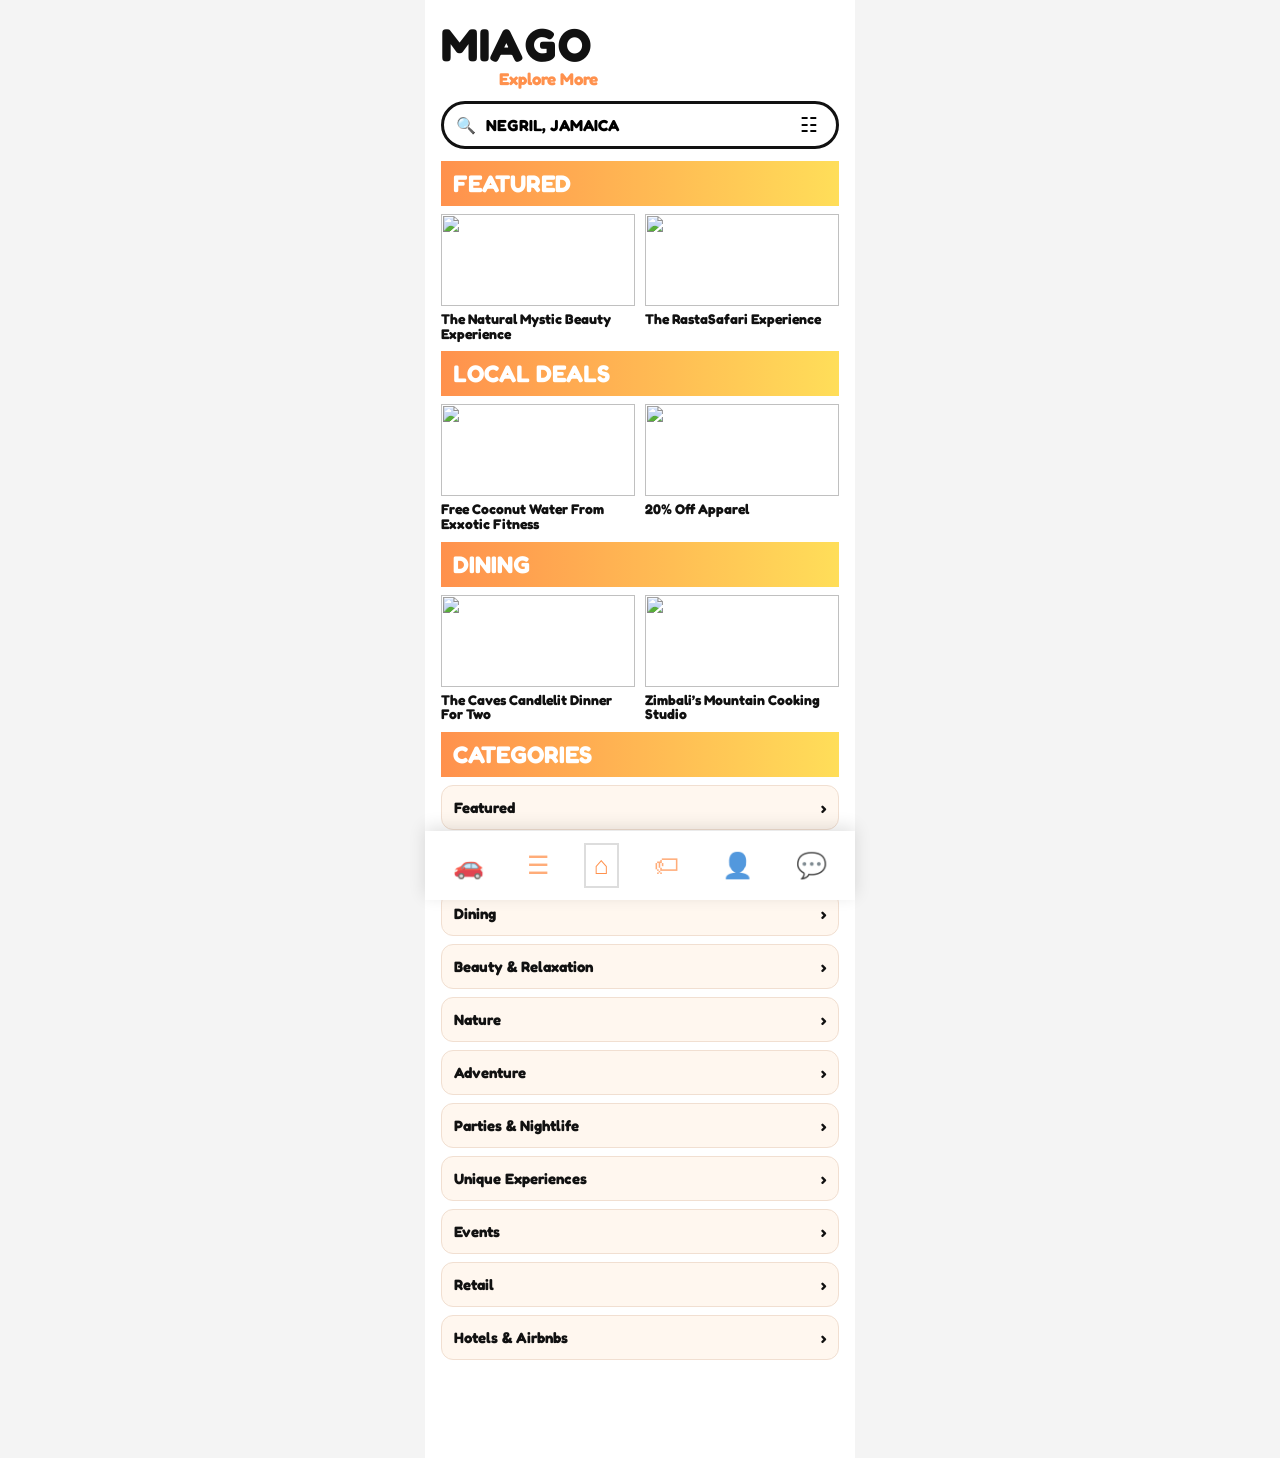
==== index.html @ 348058a2 "Create index.html" ====
<!doctype html>
<html lang="en">
<head>
  <meta charset="UTF-8" />
  <meta name="viewport" content="width=device-width, initial-scale=1.0" />
  <title>MIAGO MVP</title>

  <!-- Fredoka font from your wireframe -->
  <link rel="preconnect" href="https://fonts.googleapis.com">
  <link rel="preconnect" href="https://fonts.gstatic.com" crossorigin>
  <link href="https://fonts.googleapis.com/css2?family=Fredoka:wght@500;600;700;800;900&display=swap" rel="stylesheet">

  <style>
    :root{
      --orange:#ff914d;
      --yellow:#ffde59;
      --bg:#f4f4f4;
      --card:#ffffff;
      --text:#111111;
      --muted:#777777;
      --gray:#d9d9d9;
    }

    *{
      box-sizing:border-box;
    }

    body{
      margin:0;
      background:var(--bg);
      font-family:"Fredoka", Arial, sans-serif;
      color:var(--text);
    }

    /* Mobile app shell */
    .app{
      max-width:430px;
      margin:0 auto;
      min-height:100vh;
      background:#fff;
      padding:16px;
      padding-bottom:90px;
    }

    .screen{
      display:none;
    }

    .screen.active{
      display:block;
    }

    /* Brand */
    .brand{
      margin-bottom:12px;
    }

    .brand h1{
      margin:0;
      font-size:46px;
      font-weight:900;
      letter-spacing:1px;
    }

    .brand p{
      margin:0;
      color:var(--orange);
      font-size:17px;
      font-weight:900;
      padding-left:58px;
      margin-top:-4px;
    }

    /* Search */
    .search-bar{
      display:flex;
      align-items:center;
      gap:8px;
      border:3px solid #111;
      border-radius:999px;
      padding:8px 12px;
      margin-bottom:12px;
      background:#fff;
    }

    .search-bar input{
      flex:1;
      border:none;
      outline:none;
      font-family:inherit;
      font-size:16px;
      font-weight:900;
      text-transform:uppercase;
      background:transparent;
    }

    .filter-btn{
      border:none;
      background:none;
      font-size:20px;
      cursor:pointer;
    }

    /* Gradient section headers */
    .section-title{
      background:linear-gradient(90deg,var(--orange),var(--yellow));
      color:white;
      font-size:24px;
      font-weight:900;
      padding:8px 12px;
      margin-top:10px;
      margin-bottom:8px;
      text-transform:uppercase;
    }

    /* Wireframe uses two-column card grids */
    .card-grid{
      display:grid;
      grid-template-columns:1fr 1fr;
      gap:10px;
      margin-bottom:8px;
    }

    .trip-card{
      background:#fff;
      cursor:pointer;
    }

    .trip-card img{
      width:100%;
      height:92px;
      object-fit:cover;
      display:block;
    }

    .trip-card h3{
      margin:6px 0 0;
      font-size:14px;
      line-height:1.05;
      font-weight:900;
    }

    /* Categories */
    .categories{
      padding:0;
      margin:8px 0 0;
      list-style:none;
    }

    .categories li{
      background:#fff7ef;
      margin-bottom:8px;
      padding:12px;
      border-radius:12px;
      font-size:15px;
      font-weight:900;
      display:flex;
      justify-content:space-between;
      border:1px solid #f1dfd1;
    }

    /* Experience detail */
    .hero{
      position:relative;
      margin-top:8px;
      background:#eee;
    }

    .hero img{
      width:100%;
      height:260px;
      object-fit:cover;
      display:block;
    }

    .play{
      position:absolute;
      left:50%;
      top:50%;
      transform:translate(-50%,-50%);
      width:62px;
      height:62px;
      border-radius:50%;
      border:none;
      background:rgba(255,255,255,.9);
      font-size:28px;
    }

    .dots{
      position:absolute;
      bottom:10px;
      left:50%;
      transform:translateX(-50%);
      color:white;
      letter-spacing:4px;
      font-size:18px;
    }

    .action-row{
      display:flex;
      justify-content:space-between;
      align-items:center;
      padding:10px 4px;
    }

    .action-row button{
      border:none;
      background:white;
      font-size:22px;
      cursor:pointer;
    }

    .content h2{
      color:var(--orange);
      margin:6px 0;
      font-size:18px;
      font-weight:900;
    }

    .content p{
      margin:4px 0;
      font-size:14px;
      line-height:1.35;
      font-weight:700;
    }

    .review-link{
      color:var(--orange);
      margin-top:10px;
      font-weight:900;
      cursor:pointer;
    }

    /* Rider / Driver pages */
    .mode-tabs{
      display:flex;
      margin-bottom:10px;
    }

    .mode-tabs button{
      flex:1;
      border:none;
      padding:12px 8px;
      font-family:inherit;
      font-size:17px;
      font-weight:900;
      color:white;
      background:#bfbfbf;
    }

    .mode-tabs .active{
      background:linear-gradient(90deg,var(--orange),var(--yellow));
    }

    .map{
      height:240px;
      background:#cdf7df;
      position:relative;
      overflow:hidden;
      margin-bottom:12px;
    }

    .map::before{
      content:"";
      position:absolute;
      inset:0;
      background:
        linear-gradient(35deg,transparent 48%,rgba(255,255,255,.5) 49%,rgba(255,255,255,.5) 51%,transparent 52%),
        linear-gradient(-40deg,transparent 48%,rgba(255,255,255,.35) 49%,rgba(255,255,255,.35) 51%,transparent 52%);
      background-size:120px 90px;
    }

    .map-label{
      position:absolute;
      top:16px;
      left:16px;
      background:white;
      padding:8px;
      font-size:11px;
      font-weight:900;
      box-shadow:0 4px 10px rgba(0,0,0,.1);
    }

    .pin{
      position:absolute;
      top:110px;
      left:230px;
      font-size:30px;
    }

    .ride-field{
      background:white;
      border:2px solid #ddd;
      padding:12px;
      margin-bottom:8px;
      display:flex;
      gap:6px;
      align-items:center;
      font-size:16px;
      font-weight:900;
    }

    .ride-field span{
      color:#aaa;
    }

    .ride-field strong{
      color:var(--orange);
    }

    .travel-time{
      color:#aaa;
      font-size:17px;
      font-weight:900;
    }

    .travel-time strong{
      color:var(--orange);
    }

    .cta{
      width:100%;
      border:none;
      padding:15px;
      background:linear-gradient(90deg,var(--orange),var(--yellow));
      color:white;
      font-family:inherit;
      font-size:17px;
      font-weight:900;
      cursor:pointer;
      margin:10px 0;
    }

    .offer-card,
    .request-card,
    .profile-card,
    .list-card{
      background:white;
      box-shadow:0 6px 16px rgba(0,0,0,.08);
      padding:12px;
      margin-bottom:12px;
      border-radius:14px;
    }

    .offer-card{
      display:flex;
      justify-content:space-between;
      align-items:center;
    }

    .avatar{
      width:54px;
      height:54px;
      border-radius:50%;
      background:#f7d987;
      display:flex;
      align-items:center;
      justify-content:center;
      font-size:30px;
      flex-shrink:0;
      overflow:hidden;
    }

    .avatar img{
      width:100%;
      height:100%;
      object-fit:cover;
    }

    .driver-info{
      display:flex;
      gap:10px;
      align-items:center;
    }

    .driver-info h4{
      margin:0;
      font-size:15px;
    }

    .stars{
      color:#f6bd00;
      font-size:13px;
      margin:2px 0;
    }

    .offer-actions button{
      width:38px;
      height:38px;
      border-radius:50%;
      border:none;
      font-size:22px;
      font-weight:900;
      margin-left:4px;
    }

    .accept{
      background:#ccc;
      color:white;
    }

    .decline{
      background:white;
      border:2px solid #ddd !important;
      color:#aaa;
    }

    .request-top{
      display:flex;
      gap:10px;
      align-items:center;
      margin-bottom:8px;
    }

    .request-card h3{
      margin:0;
      color:#777;
    }

    .route-row{
      display:grid;
      grid-template-columns:1fr 40px 1fr;
      align-items:center;
      text-align:center;
      background:#f2f2f2;
      padding:10px;
      margin:10px -12px 0;
    }

    .route-row span{
      display:block;
      color:#aaa;
      font-size:12px;
    }

    .route-row strong{
      color:var(--orange);
      font-size:14px;
    }

    /* Profile */
    .profile-head{
      display:flex;
      align-items:center;
      justify-content:space-between;
      background:#f8f8f0;
      padding:16px;
      margin-top:8px;
    }

    .profile-name{
      font-size:24px;
      color:#777;
      font-weight:900;
    }

    .points{
      text-align:center;
      font-weight:900;
    }

    .points strong{
      display:block;
      color:var(--orange);
      font-size:32px;
    }

    .qr{
      display:flex;
      justify-content:center;
      padding:24px 0;
    }

    .qr img{
      width:280px;
      height:280px;
    }

    /* Host profile */
    .stats{
      display:grid;
      grid-template-columns:repeat(3,1fr);
      gap:8px;
      margin:12px 0;
    }

    .stat{
      background:white;
      border-radius:14px;
      padding:12px 6px;
      text-align:center;
      box-shadow:0 5px 14px rgba(0,0,0,.07);
    }

    .stat strong{
      color:var(--orange);
      font-size:22px;
      display:block;
    }

    .stat span{
      font-size:11px;
      color:#666;
    }

    /* Bottom navigation */
    .bottom-nav{
      position:fixed;
      left:0;
      right:0;
      bottom:0;
      max-width:430px;
      margin:0 auto;
      background:white;
      display:flex;
      justify-content:space-around;
      padding:12px 6px;
      box-shadow:0 -4px 16px rgba(0,0,0,.12);
      z-index:10;
    }

    .bottom-nav button{
      border:none;
      background:white;
      color:var(--orange);
      font-size:25px;
      cursor:pointer;
      opacity:.75;
      padding:6px 8px;
    }

    .bottom-nav button.active{
      border:2px solid #ddd;
      opacity:1;
    }

    .hidden-note{
      font-size:12px;
      color:#777;
      margin-top:8px;
    }
  </style>
</head>

<body>

  <main class="app">

    <!-- HOME / EXPLORE VIEW -->
    <section id="home" class="screen active">
      <div class="brand">
        <h1>MIAGO</h1>
        <p>Explore More</p>
      </div>

      <div class="search-bar">
        <span>🔍</span>
        <input value="NEGRIL, JAMAICA" />
        <button class="filter-btn" onclick="alert('Filters: radius, walking distance, driving distance, category')">☷</button>
      </div>

      <div class="section-title">Featured</div>
      <div class="card-grid">
        <div class="trip-card" onclick="showScreen('experience')">
          <img src="https://images.unsplash.com/photo-1506744038136-46273834b3fb?auto=format&fit=crop&w=400&q=80">
          <h3>The Natural Mystic Beauty Experience</h3>
        </div>
        <div class="trip-card" onclick="showScreen('experience')">
          <img src="https://images.unsplash.com/photo-1500530855697-b586d89ba3ee?auto=format&fit=crop&w=400&q=80">
          <h3>The RastaSafari Experience</h3>
        </div>
      </div>

      <div class="section-title">Local Deals</div>
      <div class="card-grid">
        <div class="trip-card" onclick="showScreen('experience')">
          <img src="https://images.unsplash.com/photo-1581375074612-d1fd0e661aeb?auto=format&fit=crop&w=400&q=80">
          <h3>Free Coconut Water From Exxotic Fitness</h3>
        </div>
        <div class="trip-card" onclick="showScreen('experience')">
          <img src="https://images.unsplash.com/photo-1509967419530-da38b4704bc6?auto=format&fit=crop&w=400&q=80">
          <h3>20% Off Apparel</h3>
        </div>
      </div>

      <div class="section-title">Dining</div>
      <div class="card-grid">
        <div class="trip-card" onclick="showScreen('experience')">
          <img src="https://images.unsplash.com/photo-1529516548873-9ce57c8f155e?auto=format&fit=crop&w=400&q=80">
          <h3>The Caves Candlelit Dinner For Two</h3>
        </div>
        <div class="trip-card" onclick="showScreen('experience')">
          <img src="https://images.unsplash.com/photo-1556910103-1c02745aae4d?auto=format&fit=crop&w=400&q=80">
          <h3>Zimbali’s Mountain Cooking Studio</h3>
        </div>
      </div>

      <div class="section-title">Categories</div>
      <ul class="categories">
        <li>Featured <span>›</span></li>
        <li>Local Deals <span>›</span></li>
        <li>Dining <span>›</span></li>
        <li>Beauty & Relaxation <span>›</span></li>
        <li>Nature <span>›</span></li>
        <li>Adventure <span>›</span></li>
        <li>Parties & Nightlife <span>›</span></li>
        <li>Unique Experiences <span>›</span></li>
        <li>Events <span>›</span></li>
        <li>Retail <span>›</span></li>
        <li>Hotels & Airbnbs <span>›</span></li>
      </ul>
    </section>

    <!-- EXPERIENCE VIEW -->
    <section id="experience" class="screen">
      <div class="search-bar">
        <span>🔍</span>
        <input value="OCHO RIOS, JAMAICA" />
        <button class="filter-btn">☷</button>
      </div>

      <div class="section-title">Featured</div>

      <div class="hero">
        <img src="https://images.unsplash.com/photo-1500375592092-40eb2168fd21?auto=format&fit=crop&w=700&q=80">
        <button class="play" onclick="alert('Video demo')">▶</button>
        <div class="dots">•••••</div>
      </div>

      <div class="action-row">
        <button onclick="showScreen('inbox')">💬</button>
        <button onclick="alert('Info: distance, price, phone number, hours')">ⓘ</button>
        <button onclick="alert('Reservation demo')">☑</button>
        <button onclick="showScreen('rider')">🚕</button>
        <button onclick="alert('Saved to Go-List')">🔖</button>
      </div>

      <div class="content">
        <h2>Calby’s Hidden Beauty River Tour</h2>
        <p>
          Take a scenic route to a hidden river unknown even to many locals.
          A beautiful chill spot with pristine waters awaits you!
        </p>
        <div class="review-link" onclick="alert('Reviews page demo')">View all 431 reviews</div>
        <p>
          <strong>@MichelleKwan</strong> I had so much fun on this tour.
          Winston was so helpful and kind. An unforgettable experience!
        </p>
      </div>
    </section>

    <!-- RIDER MODE VIEW -->
    <section id="rider" class="screen">
      <div class="mode-tabs">
        <button class="active">RIDER MODE</button>
        <button onclick="showScreen('driver')">DRIVER MODE</button>
      </div>

      <div class="map">
        <div class="map-label">Stush In The Bush<br>11 Bamboo Ave, Jamaica</div>
        <div class="pin">📍</div>
      </div>

      <div class="ride-field">
        <span>Pick-Up @</span>
        <strong>Sago Palm Hotel</strong>
      </div>

      <div class="ride-field">
        <span>Drop-Off @</span>
        <strong>Stush on the Bush</strong>
      </div>

      <p class="travel-time">Estimated Travel Time: <strong>44 Minutes</strong></p>

      <button class="cta" onclick="alert('Searching for offers...')">Get Offers</button>

      <div class="offer-card">
        <div class="driver-info">
          <div class="avatar">👨🏾</div>
          <div>
            <h4>Jeremiah</h4>
            <div class="stars">★★★★★</div>
            <small>Made an offer: <strong>$4500 JMD</strong></small>
          </div>
        </div>
        <div class="offer-actions">
          <button class="accept" onclick="alert('Ride accepted')">✓</button>
          <button class="decline" onclick="alert('Offer declined')">×</button>
        </div>
      </div>
    </section>

    <!-- DRIVER MODE VIEW -->
    <section id="driver" class="screen">
      <div class="search-bar">
        <span>🔍</span>
        <input value="OCHO RIOS, JAMAICA" />
        <button class="filter-btn">☷</button>
      </div>

      <div class="mode-tabs">
        <button onclick="showScreen('rider')">RIDER MODE</button>
        <button class="active">DRIVER MODE</button>
      </div>

      <div class="request-card">
        <div class="request-top">
          <div class="avatar">👩🏽</div>
          <div>
            <h3>Michelle</h3>
            <div class="stars">★★★★★</div>
          </div>
        </div>

        <p>Needs a round-trip ride to <strong>Blue Hole</strong> in Negril on Tuesday December 14, 2024</p>

        <div class="route-row">
          <div><span>12 Peter Avenue</span><strong>1:15 PM</strong></div>
          <div>↔</div>
          <div><span>Blue Hole Negril</span><strong>1:59 PM</strong></div>
        </div>

        <button class="cta" onclick="sendOffer(this)">Make Offer</button>
      </div>

      <div class="request-card">
        <div class="request-top">
          <div class="avatar">👴🏼</div>
          <div>
            <h3>Lenny</h3>
            <div class="stars">★★★★★</div>
          </div>
        </div>

        <p>Needs a round-trip ride to <strong>Margaritaville</strong> in Negril on Wednesday December 15, 2024</p>

        <div class="route-row">
          <div><span>12 Peter Avenue</span><strong>1:15 PM</strong></div>
          <div>↔</div>
          <div><span>Margaritaville</span><strong>1:59 PM</strong></div>
        </div>

        <button class="cta" onclick="sendOffer(this)">Make Offer</button>
      </div>
    </section>

    <!-- PROFILE VIEW -->
    <section id="profile" class="screen">
      <div class="brand">
        <h1 style="font-size:28px;color:var(--orange)">MIAGO</h1>
      </div>

      <div class="profile-head">
        <div class="profile-name">Gia R.</div>
        <div class="avatar">
          <img src="https://images.unsplash.com/photo-1494790108377-be9c29b29330?auto=format&fit=crop&w=300&q=80">
        </div>
        <div class="points">
          Go-Points
          <strong>55</strong>
        </div>
      </div>

      <div class="qr">
        <img src="https://api.qrserver.com/v1/create-qr-code/?size=320x320&data=MIAGO-GIA-R-PROFILE">
      </div>

      <div class="list-card">
        <strong>How Go-Points Work</strong>
        <p>Users get points for every ride, experience, discount offer used, and review submitted.</p>
      </div>

      <div class="list-card">
        <strong>Verified Visit QR</strong>
        <p>Hosts scan this QR code to confirm arrival and unlock verified reviews.</p>
      </div>
    </section>

    <!-- HOST PROFILE VIEW -->
    <section id="host" class="screen">
      <div class="brand">
        <h1 style="font-size:28px;color:var(--orange)">MIAGO</h1>
        <p style="padding-left:0">Host Profile</p>
      </div>

      <div class="profile-card">
        <div class="driver-info">
          <div class="avatar">👨🏾</div>
          <div>
            <h2 style="margin:0">Jeremiah W.</h2>
            <p style="margin:3px 0;color:#777">Local Driver & Tour Host</p>
            <div class="stars">★★★★★ 4.9</div>
          </div>
        </div>
      </div>

      <div class="stats">
        <div class="stat"><strong>127</strong><span>Completed Rides</span></div>
        <div class="stat"><strong>43</strong><span>Reviews</span></div>
        <div class="stat"><strong>8</strong><span>Experiences</span></div>
      </div>

      <div class="qr">
        <img src="https://api.qrserver.com/v1/create-qr-code/?size=320x320&data=MIAGO-HOST-JEREMIAH">
      </div>

      <div class="list-card">My Ride Requests ›</div>
      <div class="list-card">My Listings ›</div>
      <div class="list-card">Payment Settings ›</div>
      <div class="list-card">Reviews ›</div>
    </section>

    <!-- GO LIST VIEW -->
    <section id="golist" class="screen">
      <div class="brand">
        <h1 style="font-size:30px;color:var(--orange)">MIAGO</h1>
        <p style="padding-left:0">Go-List</p>
      </div>

      <div class="list-card" onclick="showScreen('experience')">
        <strong>Calby’s Hidden Beauty River Tour</strong>
        <p>Saved experience • Ocho Rios</p>
      </div>

      <div class="list-card">
        <strong>The Caves Candlelit Dinner</strong>
        <p>Saved dining • Negril</p>
      </div>
    </section>

    <!-- DEALS VIEW -->
    <section id="deals" class="screen">
      <div class="brand">
        <h1 style="font-size:30px;color:var(--orange)">MIAGO</h1>
        <p style="padding-left:0">Discount Codes</p>
      </div>

      <div class="list-card">
        <strong>MIAGO-WELCOME-10</strong>
        <p>10% off select experiences</p>
      </div>

      <div class="list-card">
        <strong>COCONUT-FREE</strong>
        <p>Free coconut water from local partner</p>
      </div>
    </section>

    <!-- INBOX VIEW -->
    <section id="inbox" class="screen">
      <div class="brand">
        <h1 style="font-size:30px;color:var(--orange)">MIAGO</h1>
        <p style="padding-left:0">Message Inbox</p>
      </div>

      <div class="list-card">
        <strong>Jeremiah</strong>
        <p>I can pick you up in 10 minutes.</p>
      </div>

      <div class="list-card">
        <strong>Calby’s River Tour</strong>
        <p>Your booking question was received.</p>
      </div>
    </section>

  </main>

  <!-- Bottom Nav -->
  <nav class="bottom-nav">
    <button id="nav-rider" onclick="showScreen('rider')">🚗</button>
    <button id="nav-golist" onclick="showScreen('golist')">☰</button>
    <button id="nav-home" class="active" onclick="showScreen('home')">⌂</button>
    <button id="nav-deals" onclick="showScreen('deals')">🏷</button>
    <button id="nav-profile" onclick="showScreen('profile')">👤</button>
    <button id="nav-inbox" onclick="showScreen('inbox')">💬</button>
  </nav>

  <script>
    function showScreen(screenId){
      document.querySelectorAll(".screen").forEach(screen => {
        screen.classList.remove("active");
      });

      document.getElementById(screenId).classList.add("active");

      document.querySelectorAll(".bottom-nav button").forEach(btn => {
        btn.classList.remove("active");
      });

      const navMap = {
        home:"nav-home",
        experience:"nav-home",
        rider:"nav-rider",
        driver:"nav-rider",
        golist:"nav-golist",
        deals:"nav-deals",
        profile:"nav-profile",
        host:"nav-profile",
        inbox:"nav-inbox"
      };

      if(navMap[screenId]){
        document.getElementById(navMap[screenId]).classList.add("active");
      }

      window.scrollTo(0,0);
    }

    function sendOffer(button){
      const price = prompt("Enter your offer price in JMD:");

      if(price){
        button.textContent = "Offer Sent: $" + price + " JMD";
        button.style.opacity = "0.75";
      }
    }
  </script>

</body>
</html>
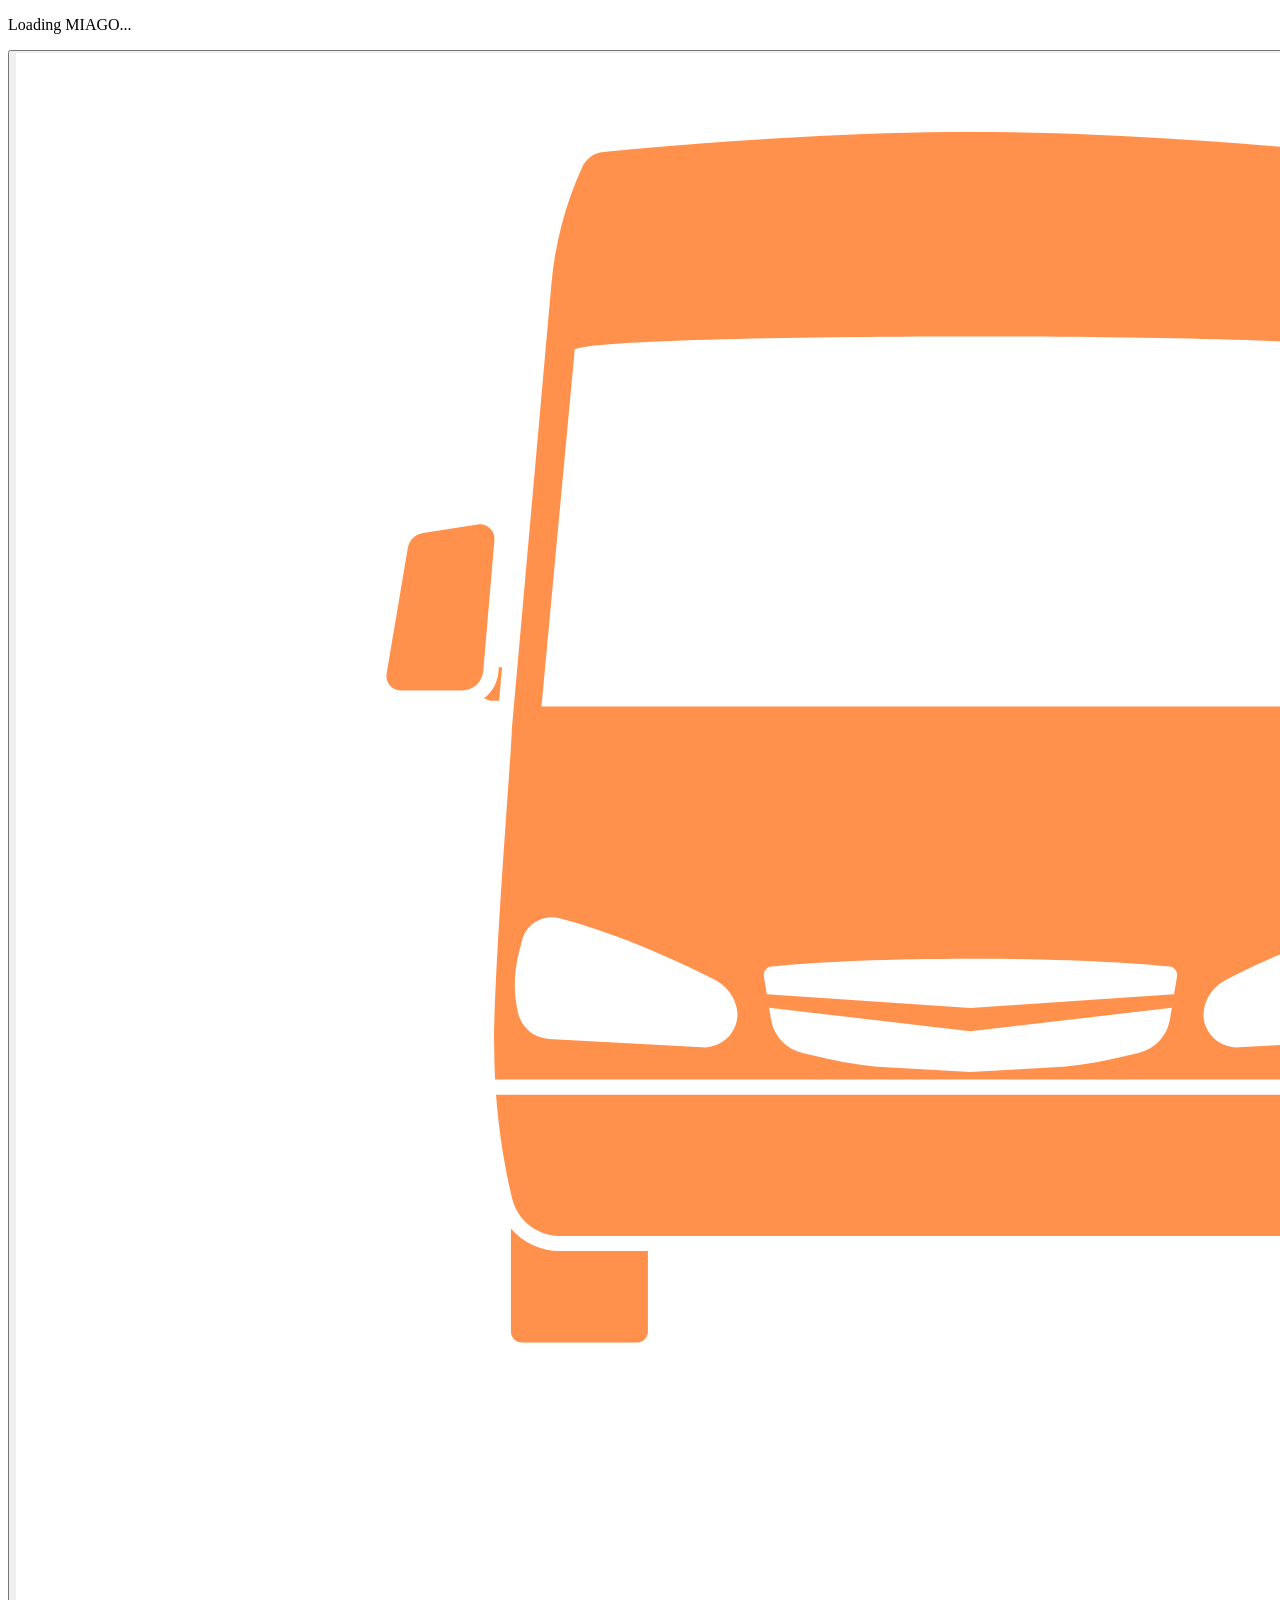
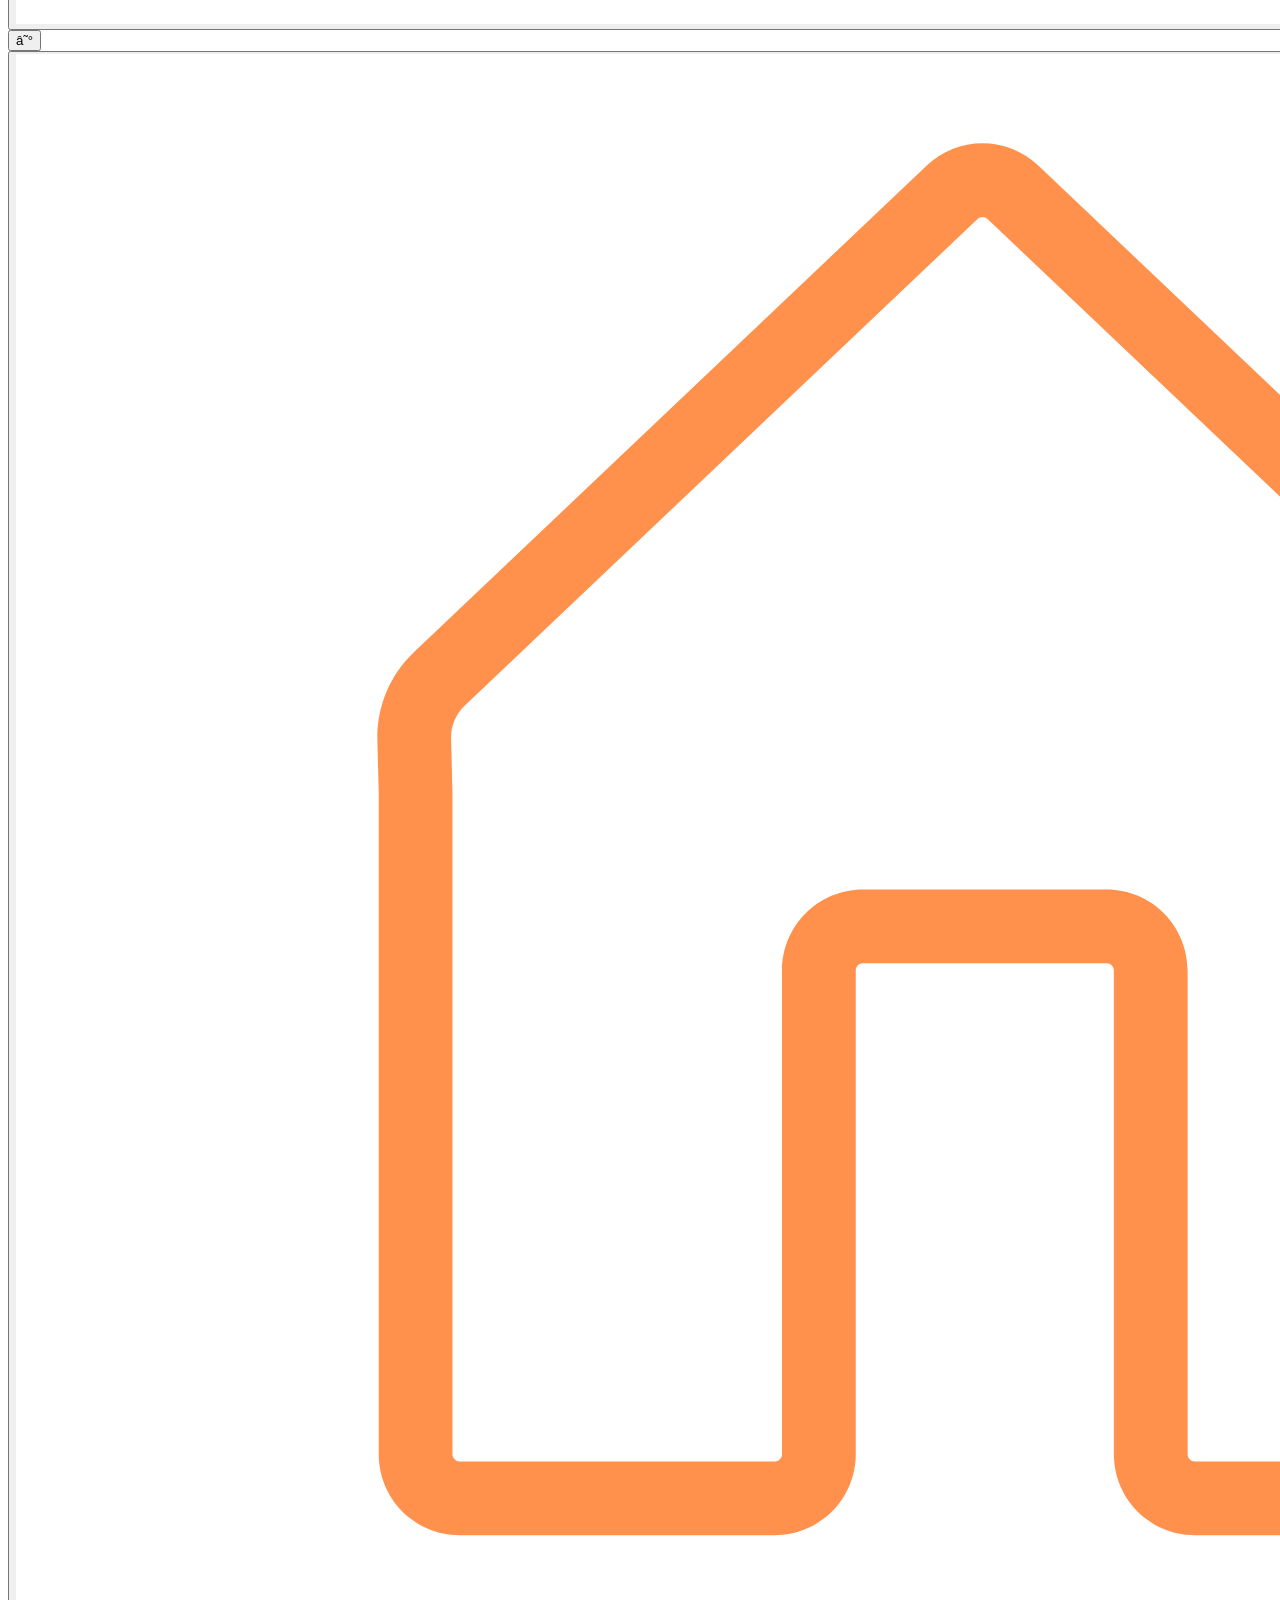
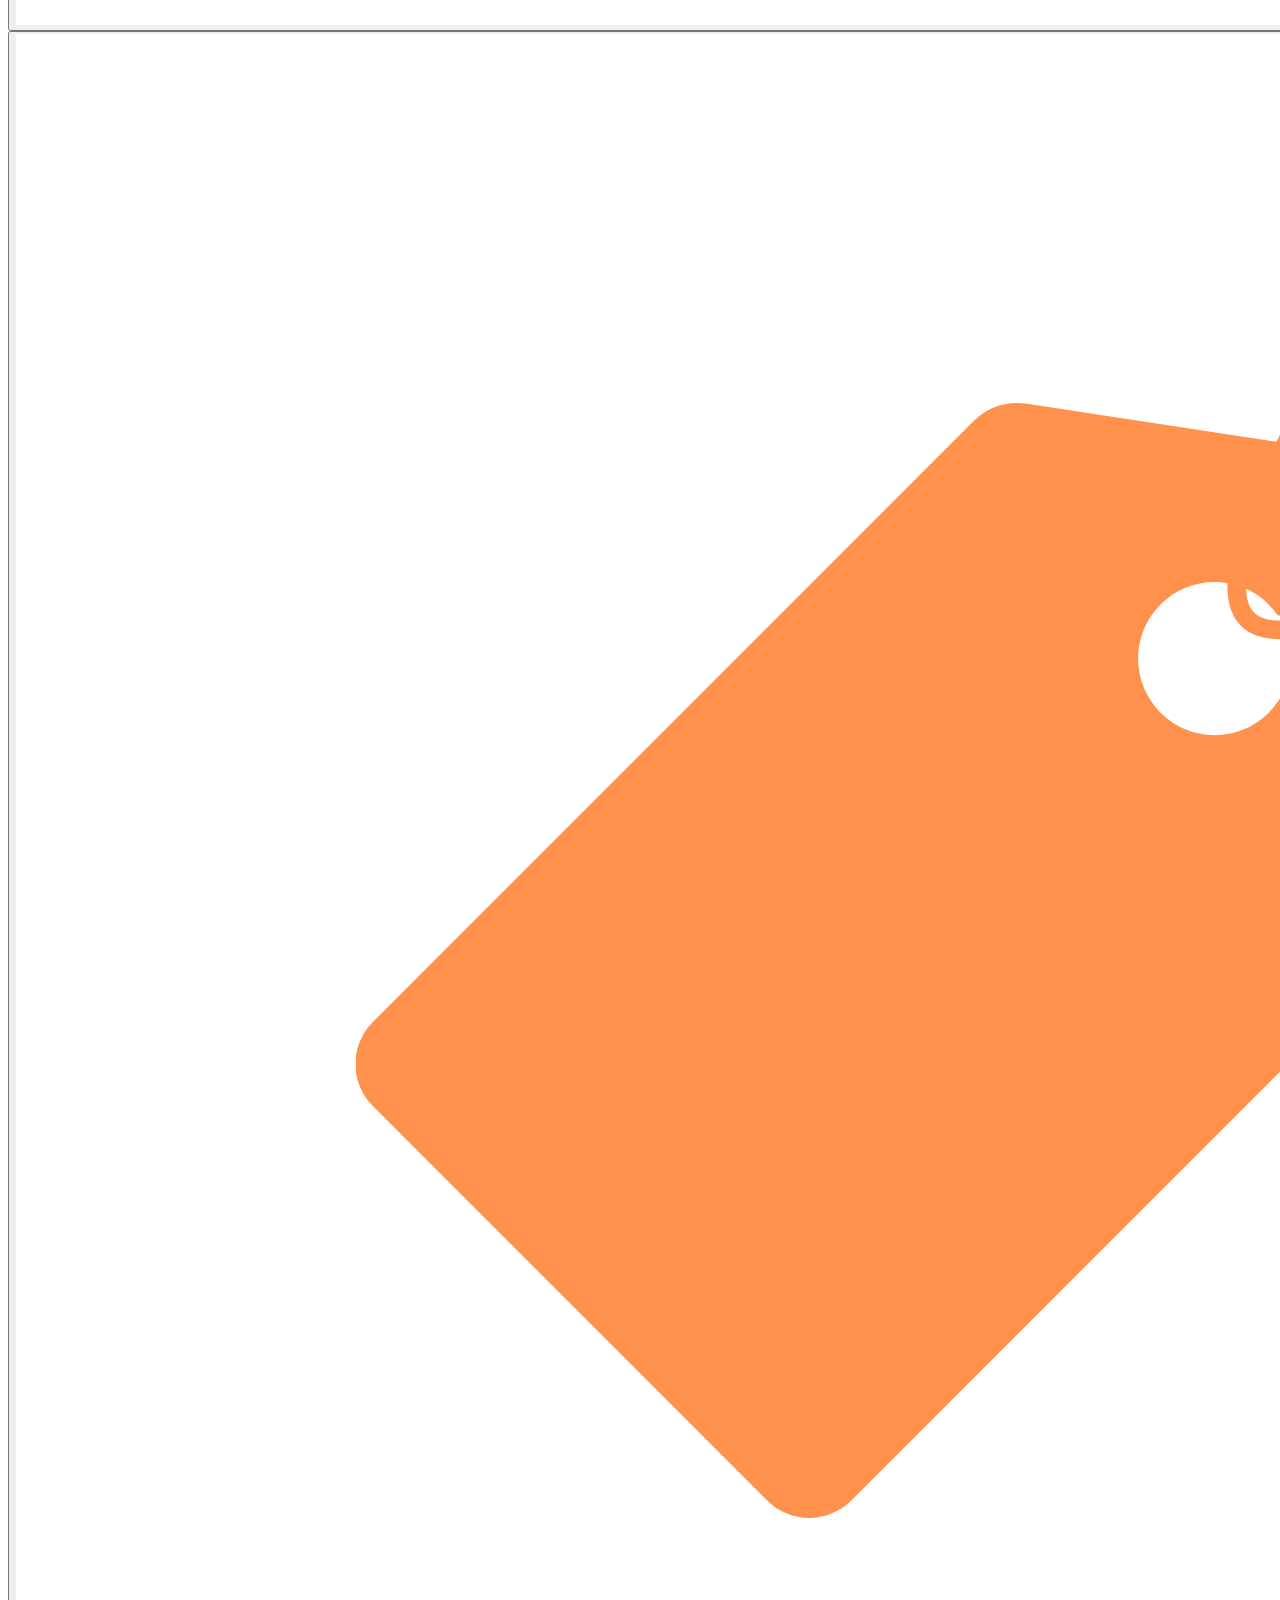
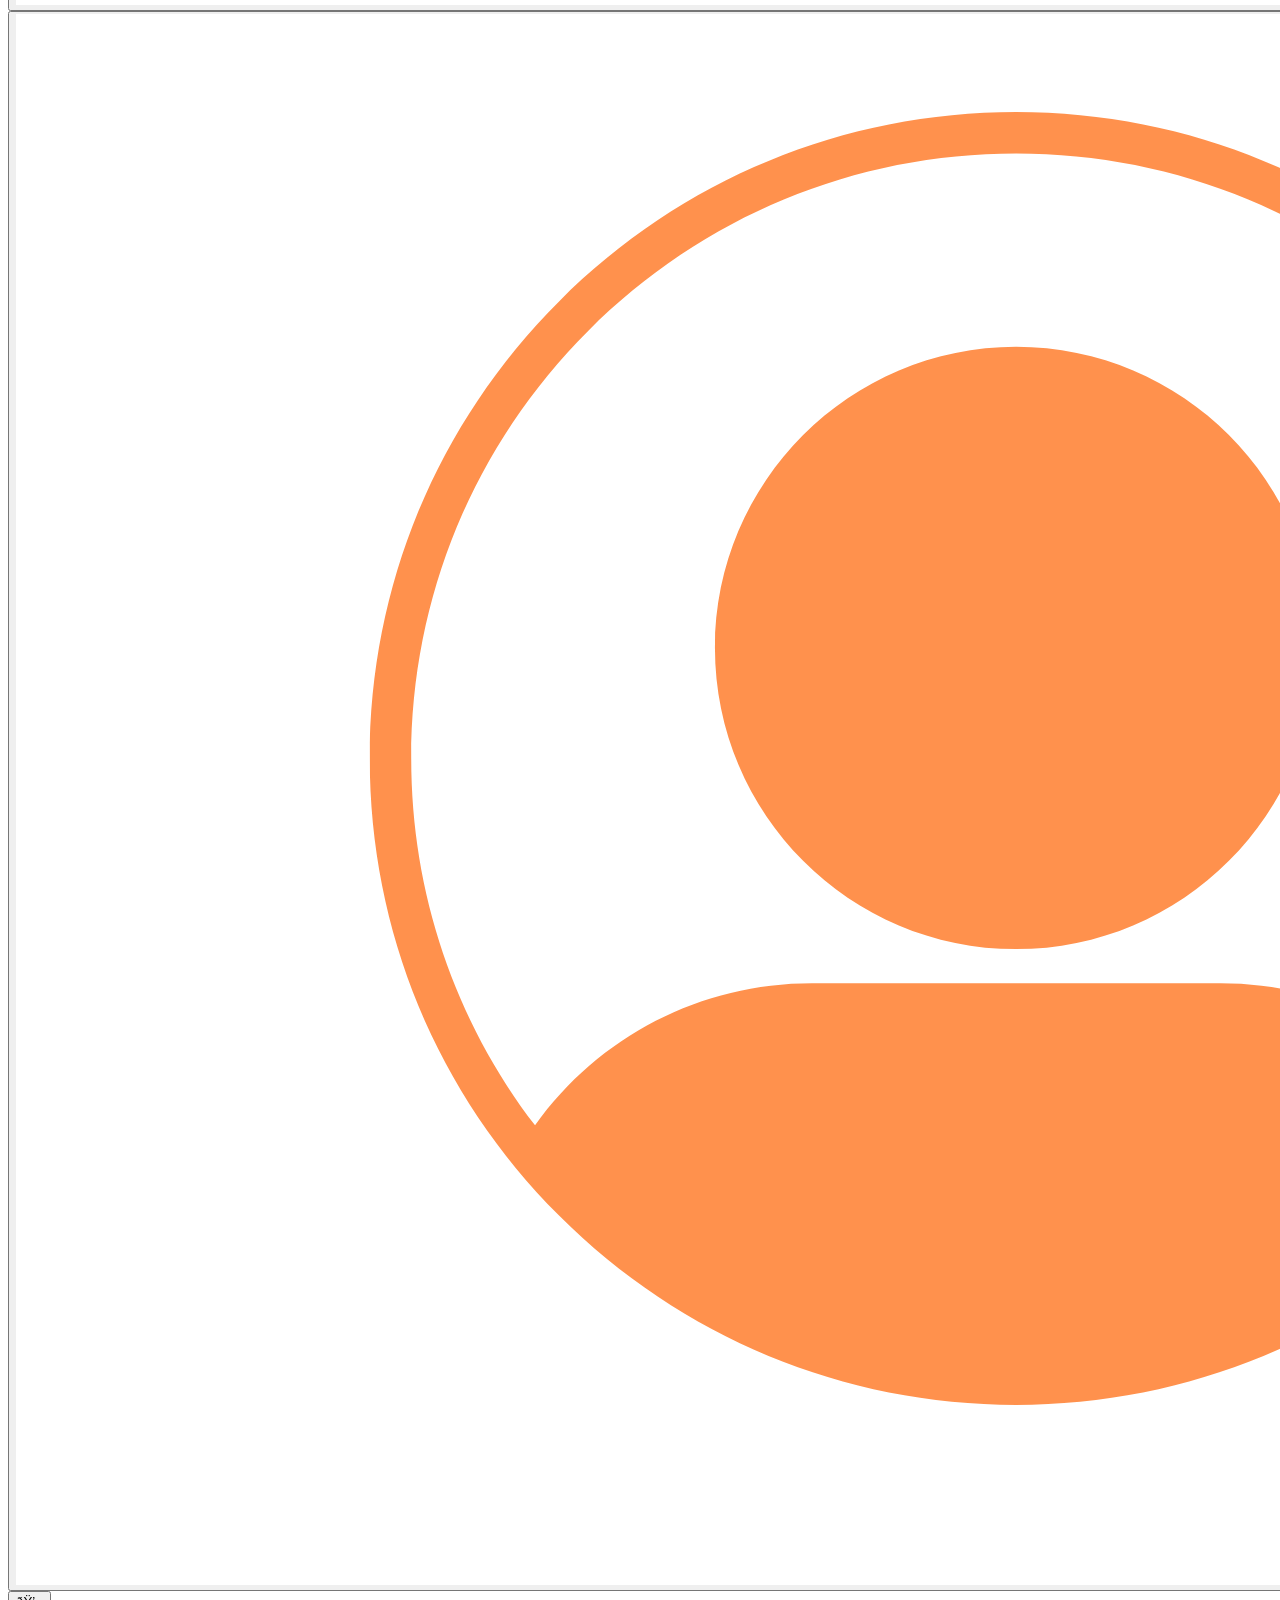
==== commit 4cee8829: "Update index.html" ====
--- a/index.html
+++ b/index.html
@@ -10,913 +10,44 @@
   <link rel="preconnect" href="https://fonts.gstatic.com" crossorigin>
   <link href="https://fonts.googleapis.com/css2?family=Fredoka:wght@500;600;700;800;900&display=swap" rel="stylesheet">
 
-  <style>
-    :root{
-      --orange:#ff914d;
-      --yellow:#ffde59;
-      --bg:#f4f4f4;
-      --card:#ffffff;
-      --text:#111111;
-      --muted:#777777;
-      --gray:#d9d9d9;
-    }
-
-    *{
-      box-sizing:border-box;
-    }
-
-    body{
-      margin:0;
-      background:var(--bg);
-      font-family:"Fredoka", Arial, sans-serif;
-      color:var(--text);
-    }
-
-    /* Mobile app shell */
-    .app{
-      max-width:430px;
-      margin:0 auto;
-      min-height:100vh;
-      background:#fff;
-      padding:16px;
-      padding-bottom:90px;
-    }
-
-    .screen{
-      display:none;
-    }
-
-    .screen.active{
-      display:block;
-    }
-
-    /* Brand */
-    .brand{
-      margin-bottom:12px;
-    }
-
-    .brand h1{
-      margin:0;
-      font-size:46px;
-      font-weight:900;
-      letter-spacing:1px;
-    }
-
-    .brand p{
-      margin:0;
-      color:var(--orange);
-      font-size:17px;
-      font-weight:900;
-      padding-left:58px;
-      margin-top:-4px;
-    }
-
-    /* Search */
-    .search-bar{
-      display:flex;
-      align-items:center;
-      gap:8px;
-      border:3px solid #111;
-      border-radius:999px;
-      padding:8px 12px;
-      margin-bottom:12px;
-      background:#fff;
-    }
-
-    .search-bar input{
-      flex:1;
-      border:none;
-      outline:none;
-      font-family:inherit;
-      font-size:16px;
-      font-weight:900;
-      text-transform:uppercase;
-      background:transparent;
-    }
-
-    .filter-btn{
-      border:none;
-      background:none;
-      font-size:20px;
-      cursor:pointer;
-    }
-
-    /* Gradient section headers */
-    .section-title{
-      background:linear-gradient(90deg,var(--orange),var(--yellow));
-      color:white;
-      font-size:24px;
-      font-weight:900;
-      padding:8px 12px;
-      margin-top:10px;
-      margin-bottom:8px;
-      text-transform:uppercase;
-    }
-
-    /* Wireframe uses two-column card grids */
-    .card-grid{
-      display:grid;
-      grid-template-columns:1fr 1fr;
-      gap:10px;
-      margin-bottom:8px;
-    }
-
-    .trip-card{
-      background:#fff;
-      cursor:pointer;
-    }
-
-    .trip-card img{
-      width:100%;
-      height:92px;
-      object-fit:cover;
-      display:block;
-    }
-
-    .trip-card h3{
-      margin:6px 0 0;
-      font-size:14px;
-      line-height:1.05;
-      font-weight:900;
-    }
-
-    /* Categories */
-    .categories{
-      padding:0;
-      margin:8px 0 0;
-      list-style:none;
-    }
-
-    .categories li{
-      background:#fff7ef;
-      margin-bottom:8px;
-      padding:12px;
-      border-radius:12px;
-      font-size:15px;
-      font-weight:900;
-      display:flex;
-      justify-content:space-between;
-      border:1px solid #f1dfd1;
-    }
-
-    /* Experience detail */
-    .hero{
-      position:relative;
-      margin-top:8px;
-      background:#eee;
-    }
-
-    .hero img{
-      width:100%;
-      height:260px;
-      object-fit:cover;
-      display:block;
-    }
-
-    .play{
-      position:absolute;
-      left:50%;
-      top:50%;
-      transform:translate(-50%,-50%);
-      width:62px;
-      height:62px;
-      border-radius:50%;
-      border:none;
-      background:rgba(255,255,255,.9);
-      font-size:28px;
-    }
-
-    .dots{
-      position:absolute;
-      bottom:10px;
-      left:50%;
-      transform:translateX(-50%);
-      color:white;
-      letter-spacing:4px;
-      font-size:18px;
-    }
-
-    .action-row{
-      display:flex;
-      justify-content:space-between;
-      align-items:center;
-      padding:10px 4px;
-    }
-
-    .action-row button{
-      border:none;
-      background:white;
-      font-size:22px;
-      cursor:pointer;
-    }
-
-    .content h2{
-      color:var(--orange);
-      margin:6px 0;
-      font-size:18px;
-      font-weight:900;
-    }
-
-    .content p{
-      margin:4px 0;
-      font-size:14px;
-      line-height:1.35;
-      font-weight:700;
-    }
-
-    .review-link{
-      color:var(--orange);
-      margin-top:10px;
-      font-weight:900;
-      cursor:pointer;
-    }
-
-    /* Rider / Driver pages */
-    .mode-tabs{
-      display:flex;
-      margin-bottom:10px;
-    }
-
-    .mode-tabs button{
-      flex:1;
-      border:none;
-      padding:12px 8px;
-      font-family:inherit;
-      font-size:17px;
-      font-weight:900;
-      color:white;
-      background:#bfbfbf;
-    }
-
-    .mode-tabs .active{
-      background:linear-gradient(90deg,var(--orange),var(--yellow));
-    }
-
-    .map{
-      height:240px;
-      background:#cdf7df;
-      position:relative;
-      overflow:hidden;
-      margin-bottom:12px;
-    }
-
-    .map::before{
-      content:"";
-      position:absolute;
-      inset:0;
-      background:
-        linear-gradient(35deg,transparent 48%,rgba(255,255,255,.5) 49%,rgba(255,255,255,.5) 51%,transparent 52%),
-        linear-gradient(-40deg,transparent 48%,rgba(255,255,255,.35) 49%,rgba(255,255,255,.35) 51%,transparent 52%);
-      background-size:120px 90px;
-    }
-
-    .map-label{
-      position:absolute;
-      top:16px;
-      left:16px;
-      background:white;
-      padding:8px;
-      font-size:11px;
-      font-weight:900;
-      box-shadow:0 4px 10px rgba(0,0,0,.1);
-    }
-
-    .pin{
-      position:absolute;
-      top:110px;
-      left:230px;
-      font-size:30px;
-    }
-
-    .ride-field{
-      background:white;
-      border:2px solid #ddd;
-      padding:12px;
-      margin-bottom:8px;
-      display:flex;
-      gap:6px;
-      align-items:center;
-      font-size:16px;
-      font-weight:900;
-    }
-
-    .ride-field span{
-      color:#aaa;
-    }
-
-    .ride-field strong{
-      color:var(--orange);
-    }
-
-    .travel-time{
-      color:#aaa;
-      font-size:17px;
-      font-weight:900;
-    }
-
-    .travel-time strong{
-      color:var(--orange);
-    }
-
-    .cta{
-      width:100%;
-      border:none;
-      padding:15px;
-      background:linear-gradient(90deg,var(--orange),var(--yellow));
-      color:white;
-      font-family:inherit;
-      font-size:17px;
-      font-weight:900;
-      cursor:pointer;
-      margin:10px 0;
-    }
-
-    .offer-card,
-    .request-card,
-    .profile-card,
-    .list-card{
-      background:white;
-      box-shadow:0 6px 16px rgba(0,0,0,.08);
-      padding:12px;
-      margin-bottom:12px;
-      border-radius:14px;
-    }
-
-    .offer-card{
-      display:flex;
-      justify-content:space-between;
-      align-items:center;
-    }
-
-    .avatar{
-      width:54px;
-      height:54px;
-      border-radius:50%;
-      background:#f7d987;
-      display:flex;
-      align-items:center;
-      justify-content:center;
-      font-size:30px;
-      flex-shrink:0;
-      overflow:hidden;
-    }
-
-    .avatar img{
-      width:100%;
-      height:100%;
-      object-fit:cover;
-    }
-
-    .driver-info{
-      display:flex;
-      gap:10px;
-      align-items:center;
-    }
-
-    .driver-info h4{
-      margin:0;
-      font-size:15px;
-    }
-
-    .stars{
-      color:#f6bd00;
-      font-size:13px;
-      margin:2px 0;
-    }
-
-    .offer-actions button{
-      width:38px;
-      height:38px;
-      border-radius:50%;
-      border:none;
-      font-size:22px;
-      font-weight:900;
-      margin-left:4px;
-    }
-
-    .accept{
-      background:#ccc;
-      color:white;
-    }
-
-    .decline{
-      background:white;
-      border:2px solid #ddd !important;
-      color:#aaa;
-    }
-
-    .request-top{
-      display:flex;
-      gap:10px;
-      align-items:center;
-      margin-bottom:8px;
-    }
-
-    .request-card h3{
-      margin:0;
-      color:#777;
-    }
-
-    .route-row{
-      display:grid;
-      grid-template-columns:1fr 40px 1fr;
-      align-items:center;
-      text-align:center;
-      background:#f2f2f2;
-      padding:10px;
-      margin:10px -12px 0;
-    }
-
-    .route-row span{
-      display:block;
-      color:#aaa;
-      font-size:12px;
-    }
-
-    .route-row strong{
-      color:var(--orange);
-      font-size:14px;
-    }
-
-    /* Profile */
-    .profile-head{
-      display:flex;
-      align-items:center;
-      justify-content:space-between;
-      background:#f8f8f0;
-      padding:16px;
-      margin-top:8px;
-    }
-
-    .profile-name{
-      font-size:24px;
-      color:#777;
-      font-weight:900;
-    }
-
-    .points{
-      text-align:center;
-      font-weight:900;
-    }
-
-    .points strong{
-      display:block;
-      color:var(--orange);
-      font-size:32px;
-    }
-
-    .qr{
-      display:flex;
-      justify-content:center;
-      padding:24px 0;
-    }
-
-    .qr img{
-      width:280px;
-      height:280px;
-    }
-
-    /* Host profile */
-    .stats{
-      display:grid;
-      grid-template-columns:repeat(3,1fr);
-      gap:8px;
-      margin:12px 0;
-    }
-
-    .stat{
-      background:white;
-      border-radius:14px;
-      padding:12px 6px;
-      text-align:center;
-      box-shadow:0 5px 14px rgba(0,0,0,.07);
-    }
-
-    .stat strong{
-      color:var(--orange);
-      font-size:22px;
-      display:block;
-    }
-
-    .stat span{
-      font-size:11px;
-      color:#666;
-    }
-
-    /* Bottom navigation */
-    .bottom-nav{
-      position:fixed;
-      left:0;
-      right:0;
-      bottom:0;
-      max-width:430px;
-      margin:0 auto;
-      background:white;
-      display:flex;
-      justify-content:space-around;
-      padding:12px 6px;
-      box-shadow:0 -4px 16px rgba(0,0,0,.12);
-      z-index:10;
-    }
-
-    .bottom-nav button{
-      border:none;
-      background:white;
-      color:var(--orange);
-      font-size:25px;
-      cursor:pointer;
-      opacity:.75;
-      padding:6px 8px;
-    }
-
-    .bottom-nav button.active{
-      border:2px solid #ddd;
-      opacity:1;
-    }
-
-    .hidden-note{
-      font-size:12px;
-      color:#777;
-      margin-top:8px;
-    }
-  </style>
+  <!-- Shared app CSS -->
+  <link rel="stylesheet" href="css/style.css">
 </head>
-
 <body>
 
-  <main class="app">
-
-    <!-- HOME / EXPLORE VIEW -->
-    <section id="home" class="screen active">
-      <div class="brand">
-        <h1>MIAGO</h1>
-        <p>Explore More</p>
-      </div>
-
-      <div class="search-bar">
-        <span>🔍</span>
-        <input value="NEGRIL, JAMAICA" />
-        <button class="filter-btn" onclick="alert('Filters: radius, walking distance, driving distance, category')">☷</button>
-      </div>
-
-      <div class="section-title">Featured</div>
-      <div class="card-grid">
-        <div class="trip-card" onclick="showScreen('experience')">
-          <img src="https://images.unsplash.com/photo-1506744038136-46273834b3fb?auto=format&fit=crop&w=400&q=80">
-          <h3>The Natural Mystic Beauty Experience</h3>
-        </div>
-        <div class="trip-card" onclick="showScreen('experience')">
-          <img src="https://images.unsplash.com/photo-1500530855697-b586d89ba3ee?auto=format&fit=crop&w=400&q=80">
-          <h3>The RastaSafari Experience</h3>
-        </div>
-      </div>
-
-      <div class="section-title">Local Deals</div>
-      <div class="card-grid">
-        <div class="trip-card" onclick="showScreen('experience')">
-          <img src="https://images.unsplash.com/photo-1581375074612-d1fd0e661aeb?auto=format&fit=crop&w=400&q=80">
-          <h3>Free Coconut Water From Exxotic Fitness</h3>
-        </div>
-        <div class="trip-card" onclick="showScreen('experience')">
-          <img src="https://images.unsplash.com/photo-1509967419530-da38b4704bc6?auto=format&fit=crop&w=400&q=80">
-          <h3>20% Off Apparel</h3>
-        </div>
-      </div>
-
-      <div class="section-title">Dining</div>
-      <div class="card-grid">
-        <div class="trip-card" onclick="showScreen('experience')">
-          <img src="https://images.unsplash.com/photo-1529516548873-9ce57c8f155e?auto=format&fit=crop&w=400&q=80">
-          <h3>The Caves Candlelit Dinner For Two</h3>
-        </div>
-        <div class="trip-card" onclick="showScreen('experience')">
-          <img src="https://images.unsplash.com/photo-1556910103-1c02745aae4d?auto=format&fit=crop&w=400&q=80">
-          <h3>Zimbali’s Mountain Cooking Studio</h3>
-        </div>
-      </div>
-
-      <div class="section-title">Categories</div>
-      <ul class="categories">
-        <li>Featured <span>›</span></li>
-        <li>Local Deals <span>›</span></li>
-        <li>Dining <span>›</span></li>
-        <li>Beauty & Relaxation <span>›</span></li>
-        <li>Nature <span>›</span></li>
-        <li>Adventure <span>›</span></li>
-        <li>Parties & Nightlife <span>›</span></li>
-        <li>Unique Experiences <span>›</span></li>
-        <li>Events <span>›</span></li>
-        <li>Retail <span>›</span></li>
-        <li>Hotels & Airbnbs <span>›</span></li>
-      </ul>
-    </section>
-
-    <!-- EXPERIENCE VIEW -->
-    <section id="experience" class="screen">
-      <div class="search-bar">
-        <span>🔍</span>
-        <input value="OCHO RIOS, JAMAICA" />
-        <button class="filter-btn">☷</button>
-      </div>
-
-      <div class="section-title">Featured</div>
-
-      <div class="hero">
-        <img src="https://images.unsplash.com/photo-1500375592092-40eb2168fd21?auto=format&fit=crop&w=700&q=80">
-        <button class="play" onclick="alert('Video demo')">▶</button>
-        <div class="dots">•••••</div>
-      </div>
-
-      <div class="action-row">
-        <button onclick="showScreen('inbox')">💬</button>
-        <button onclick="alert('Info: distance, price, phone number, hours')">ⓘ</button>
-        <button onclick="alert('Reservation demo')">☑</button>
-        <button onclick="showScreen('rider')">🚕</button>
-        <button onclick="alert('Saved to Go-List')">🔖</button>
-      </div>
-
-      <div class="content">
-        <h2>Calby’s Hidden Beauty River Tour</h2>
-        <p>
-          Take a scenic route to a hidden river unknown even to many locals.
-          A beautiful chill spot with pristine waters awaits you!
-        </p>
-        <div class="review-link" onclick="alert('Reviews page demo')">View all 431 reviews</div>
-        <p>
-          <strong>@MichelleKwan</strong> I had so much fun on this tour.
-          Winston was so helpful and kind. An unforgettable experience!
-        </p>
-      </div>
-    </section>
-
-    <!-- RIDER MODE VIEW -->
-    <section id="rider" class="screen">
-      <div class="mode-tabs">
-        <button class="active">RIDER MODE</button>
-        <button onclick="showScreen('driver')">DRIVER MODE</button>
-      </div>
-
-      <div class="map">
-        <div class="map-label">Stush In The Bush<br>11 Bamboo Ave, Jamaica</div>
-        <div class="pin">📍</div>
-      </div>
-
-      <div class="ride-field">
-        <span>Pick-Up @</span>
-        <strong>Sago Palm Hotel</strong>
-      </div>
-
-      <div class="ride-field">
-        <span>Drop-Off @</span>
-        <strong>Stush on the Bush</strong>
-      </div>
-
-      <p class="travel-time">Estimated Travel Time: <strong>44 Minutes</strong></p>
-
-      <button class="cta" onclick="alert('Searching for offers...')">Get Offers</button>
-
-      <div class="offer-card">
-        <div class="driver-info">
-          <div class="avatar">👨🏾</div>
-          <div>
-            <h4>Jeremiah</h4>
-            <div class="stars">★★★★★</div>
-            <small>Made an offer: <strong>$4500 JMD</strong></small>
-          </div>
-        </div>
-        <div class="offer-actions">
-          <button class="accept" onclick="alert('Ride accepted')">✓</button>
-          <button class="decline" onclick="alert('Offer declined')">×</button>
-        </div>
-      </div>
-    </section>
-
-    <!-- DRIVER MODE VIEW -->
-    <section id="driver" class="screen">
-      <div class="search-bar">
-        <span>🔍</span>
-        <input value="OCHO RIOS, JAMAICA" />
-        <button class="filter-btn">☷</button>
-      </div>
-
-      <div class="mode-tabs">
-        <button onclick="showScreen('rider')">RIDER MODE</button>
-        <button class="active">DRIVER MODE</button>
-      </div>
-
-      <div class="request-card">
-        <div class="request-top">
-          <div class="avatar">👩🏽</div>
-          <div>
-            <h3>Michelle</h3>
-            <div class="stars">★★★★★</div>
-          </div>
-        </div>
-
-        <p>Needs a round-trip ride to <strong>Blue Hole</strong> in Negril on Tuesday December 14, 2024</p>
-
-        <div class="route-row">
-          <div><span>12 Peter Avenue</span><strong>1:15 PM</strong></div>
-          <div>↔</div>
-          <div><span>Blue Hole Negril</span><strong>1:59 PM</strong></div>
-        </div>
-
-        <button class="cta" onclick="sendOffer(this)">Make Offer</button>
-      </div>
-
-      <div class="request-card">
-        <div class="request-top">
-          <div class="avatar">👴🏼</div>
-          <div>
-            <h3>Lenny</h3>
-            <div class="stars">★★★★★</div>
-          </div>
-        </div>
-
-        <p>Needs a round-trip ride to <strong>Margaritaville</strong> in Negril on Wednesday December 15, 2024</p>
-
-        <div class="route-row">
-          <div><span>12 Peter Avenue</span><strong>1:15 PM</strong></div>
-          <div>↔</div>
-          <div><span>Margaritaville</span><strong>1:59 PM</strong></div>
-        </div>
-
-        <button class="cta" onclick="sendOffer(this)">Make Offer</button>
-      </div>
-    </section>
-
-    <!-- PROFILE VIEW -->
-    <section id="profile" class="screen">
-      <div class="brand">
-        <h1 style="font-size:28px;color:var(--orange)">MIAGO</h1>
-      </div>
-
-      <div class="profile-head">
-        <div class="profile-name">Gia R.</div>
-        <div class="avatar">
-          <img src="https://images.unsplash.com/photo-1494790108377-be9c29b29330?auto=format&fit=crop&w=300&q=80">
-        </div>
-        <div class="points">
-          Go-Points
-          <strong>55</strong>
-        </div>
-      </div>
-
-      <div class="qr">
-        <img src="https://api.qrserver.com/v1/create-qr-code/?size=320x320&data=MIAGO-GIA-R-PROFILE">
-      </div>
-
-      <div class="list-card">
-        <strong>How Go-Points Work</strong>
-        <p>Users get points for every ride, experience, discount offer used, and review submitted.</p>
-      </div>
-
-      <div class="list-card">
-        <strong>Verified Visit QR</strong>
-        <p>Hosts scan this QR code to confirm arrival and unlock verified reviews.</p>
-      </div>
-    </section>
-
-    <!-- HOST PROFILE VIEW -->
-    <section id="host" class="screen">
-      <div class="brand">
-        <h1 style="font-size:28px;color:var(--orange)">MIAGO</h1>
-        <p style="padding-left:0">Host Profile</p>
-      </div>
-
-      <div class="profile-card">
-        <div class="driver-info">
-          <div class="avatar">👨🏾</div>
-          <div>
-            <h2 style="margin:0">Jeremiah W.</h2>
-            <p style="margin:3px 0;color:#777">Local Driver & Tour Host</p>
-            <div class="stars">★★★★★ 4.9</div>
-          </div>
-        </div>
-      </div>
-
-      <div class="stats">
-        <div class="stat"><strong>127</strong><span>Completed Rides</span></div>
-        <div class="stat"><strong>43</strong><span>Reviews</span></div>
-        <div class="stat"><strong>8</strong><span>Experiences</span></div>
-      </div>
-
-      <div class="qr">
-        <img src="https://api.qrserver.com/v1/create-qr-code/?size=320x320&data=MIAGO-HOST-JEREMIAH">
-      </div>
-
-      <div class="list-card">My Ride Requests ›</div>
-      <div class="list-card">My Listings ›</div>
-      <div class="list-card">Payment Settings ›</div>
-      <div class="list-card">Reviews ›</div>
-    </section>
-
-    <!-- GO LIST VIEW -->
-    <section id="golist" class="screen">
-      <div class="brand">
-        <h1 style="font-size:30px;color:var(--orange)">MIAGO</h1>
-        <p style="padding-left:0">Go-List</p>
-      </div>
-
-      <div class="list-card" onclick="showScreen('experience')">
-        <strong>Calby’s Hidden Beauty River Tour</strong>
-        <p>Saved experience • Ocho Rios</p>
-      </div>
-
-      <div class="list-card">
-        <strong>The Caves Candlelit Dinner</strong>
-        <p>Saved dining • Negril</p>
-      </div>
-    </section>
-
-    <!-- DEALS VIEW -->
-    <section id="deals" class="screen">
-      <div class="brand">
-        <h1 style="font-size:30px;color:var(--orange)">MIAGO</h1>
-        <p style="padding-left:0">Discount Codes</p>
-      </div>
-
-      <div class="list-card">
-        <strong>MIAGO-WELCOME-10</strong>
-        <p>10% off select experiences</p>
-      </div>
-
-      <div class="list-card">
-        <strong>COCONUT-FREE</strong>
-        <p>Free coconut water from local partner</p>
-      </div>
-    </section>
-
-    <!-- INBOX VIEW -->
-    <section id="inbox" class="screen">
-      <div class="brand">
-        <h1 style="font-size:30px;color:var(--orange)">MIAGO</h1>
-        <p style="padding-left:0">Message Inbox</p>
-      </div>
-
-      <div class="list-card">
-        <strong>Jeremiah</strong>
-        <p>I can pick you up in 10 minutes.</p>
-      </div>
-
-      <div class="list-card">
-        <strong>Calby’s River Tour</strong>
-        <p>Your booking question was received.</p>
-      </div>
-    </section>
-
+  <!-- App content loads here from /pages/*.html -->
+  <main class="app" id="app">
+    <p>Loading MIAGO...</p>
   </main>
 
-  <!-- Bottom Nav -->
+  <!-- Shared Bottom Nav -->
   <nav class="bottom-nav">
-    <button id="nav-rider" onclick="showScreen('rider')">🚗</button>
-    <button id="nav-golist" onclick="showScreen('golist')">☰</button>
-    <button id="nav-home" class="active" onclick="showScreen('home')">⌂</button>
-    <button id="nav-deals" onclick="showScreen('deals')">🏷</button>
-    <button id="nav-profile" onclick="showScreen('profile')">👤</button>
-    <button id="nav-inbox" onclick="showScreen('inbox')">💬</button>
+    <button id="nav-rider" onclick="goToPage('rider')">
+      <img src="../images/bus.png" alt="Rides" class="nav-icon">
+    </button>
+
+    <button id="nav-golist" onclick="goToPage('golist')">
+      <span class="nav-fallback">â˜°</span>
+    </button>
+
+    <button id="nav-home" class="active" onclick="goToPage('home')">
+      <img src="../images/home.png" alt="Home" class="nav-icon">
+    </button>
+
+    <button id="nav-deals" onclick="goToPage('deals')">
+      <img src="../images/tag.png" alt="Deals" class="nav-icon">
+    </button>
+
+    <button id="nav-profile" onclick="goToPage('profile')">
+      <img src="../images/profile.png" alt="Profile" class="nav-icon">
+    </button>
+
+    <button id="nav-inbox" onclick="goToPage('inbox')">
+      <span class="nav-fallback">ðŸ’¬</span>
+    </button>
   </nav>
 
-  <script>
-    function showScreen(screenId){
-      document.querySelectorAll(".screen").forEach(screen => {
-        screen.classList.remove("active");
-      });
-
-      document.getElementById(screenId).classList.add("active");
-
-      document.querySelectorAll(".bottom-nav button").forEach(btn => {
-        btn.classList.remove("active");
-      });
-
-      const navMap = {
-        home:"nav-home",
-        experience:"nav-home",
-        rider:"nav-rider",
-        driver:"nav-rider",
-        golist:"nav-golist",
-        deals:"nav-deals",
-        profile:"nav-profile",
-        host:"nav-profile",
-        inbox:"nav-inbox"
-      };
-
-      if(navMap[screenId]){
-        document.getElementById(navMap[screenId]).classList.add("active");
-      }
-
-      window.scrollTo(0,0);
-    }
-
-    function sendOffer(button){
-      const price = prompt("Enter your offer price in JMD:");
-
-      if(price){
-        button.textContent = "Offer Sent: $" + price + " JMD";
-        button.style.opacity = "0.75";
-      }
-    }
-  </script>
-
+  <!-- Shared app JS -->
+  <script src="js/app.js"></script>
 </body>
-</html>+</html>
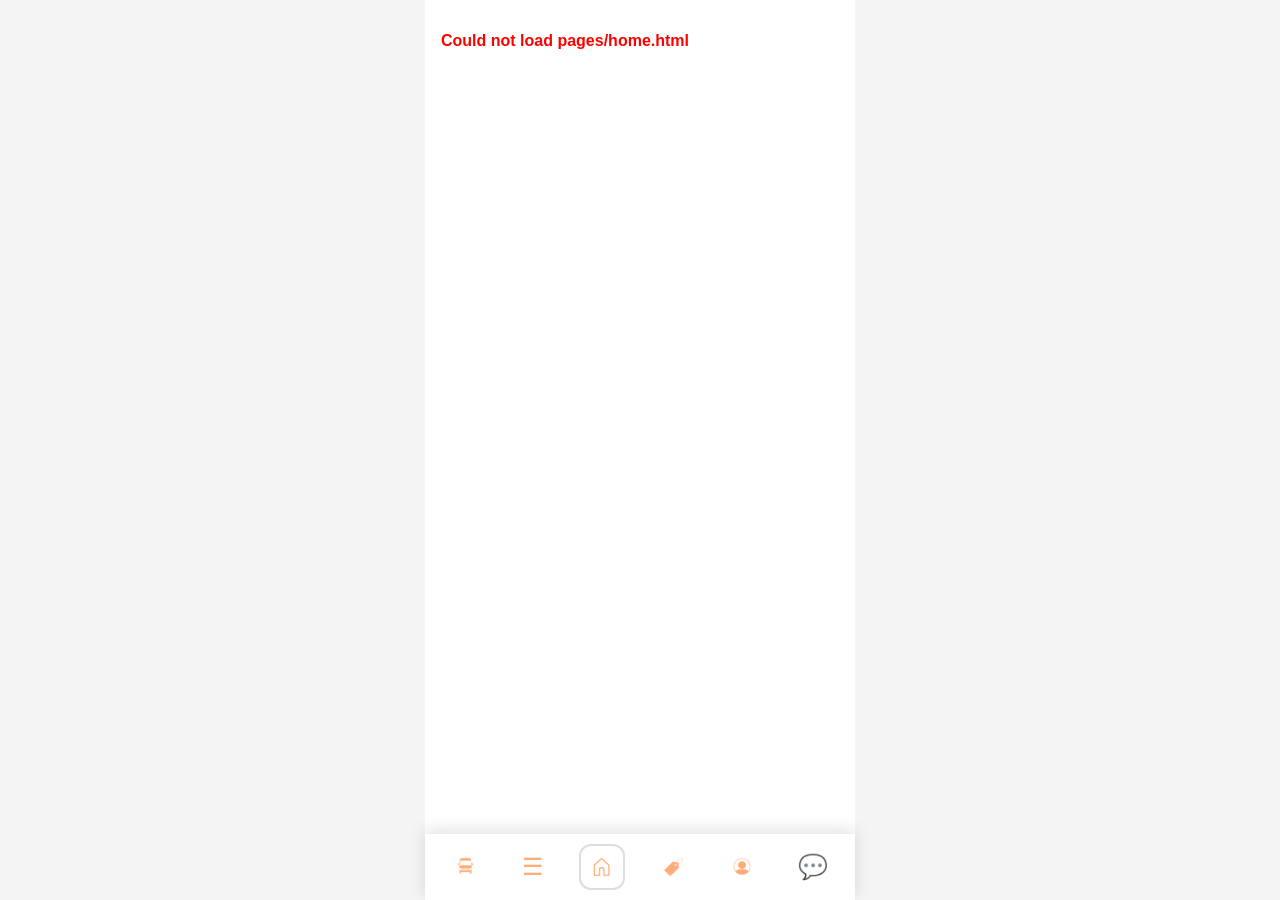
==== commit 1a57bc91: "Update index.html" ====
--- a/index.html
+++ b/index.html
@@ -1,53 +1,41 @@
 <!doctype html>
 <html lang="en">
 <head>
-  <meta charset="UTF-8" />
-  <meta name="viewport" content="width=device-width, initial-scale=1.0" />
+  <meta charset="UTF-8">
+  <meta name="viewport" content="width=device-width, initial-scale=1.0">
   <title>MIAGO MVP</title>
 
-  <!-- Fredoka font from your wireframe -->
-  <link rel="preconnect" href="https://fonts.googleapis.com">
-  <link rel="preconnect" href="https://fonts.gstatic.com" crossorigin>
-  <link href="https://fonts.googleapis.com/css2?family=Fredoka:wght@500;600;700;800;900&display=swap" rel="stylesheet">
+  <link rel="stylesheet" href="frontend/css/style.css">
+  <script src="frontend/js/app.js" defer></script>
+</head>
 
-  <!-- Shared app CSS -->
-  <link rel="stylesheet" href="css/style.css">
-</head>
 <body>
+  <main class="app" id="app"></main>
 
-  <!-- App content loads here from /pages/*.html -->
-  <main class="app" id="app">
-    <p>Loading MIAGO...</p>
-  </main>
-
-  <!-- Shared Bottom Nav -->
   <nav class="bottom-nav">
-    <button id="nav-rider" onclick="goToPage('rider')">
-      <img src="../images/bus.png" alt="Rides" class="nav-icon">
+    <button id="nav-rider" onclick="loadPage('rider')">
+      <img src="images/bus.png" class="nav-icon" alt="Rides">
     </button>
 
-    <button id="nav-golist" onclick="goToPage('golist')">
-      <span class="nav-fallback">â˜°</span>
+    <button id="nav-golist" onclick="loadPage('golist')">
+      <span class="nav-fallback">☰</span>
     </button>
 
-    <button id="nav-home" class="active" onclick="goToPage('home')">
-      <img src="../images/home.png" alt="Home" class="nav-icon">
+    <button id="nav-home" class="active" onclick="loadPage('home')">
+      <img src="images/home.png" class="nav-icon" alt="Home">
     </button>
 
-    <button id="nav-deals" onclick="goToPage('deals')">
-      <img src="../images/tag.png" alt="Deals" class="nav-icon">
+    <button id="nav-deals" onclick="loadPage('deals')">
+      <img src="images/tag.png" class="nav-icon" alt="Deals">
     </button>
 
-    <button id="nav-profile" onclick="goToPage('profile')">
-      <img src="../images/profile.png" alt="Profile" class="nav-icon">
+    <button id="nav-profile" onclick="loadPage('profile')">
+      <img src="images/profile.png" class="nav-icon" alt="Profile">
     </button>
 
-    <button id="nav-inbox" onclick="goToPage('inbox')">
-      <span class="nav-fallback">ðŸ’¬</span>
+    <button id="nav-inbox" onclick="loadPage('inbox')">
+      <span class="nav-fallback">💬</span>
     </button>
   </nav>
-
-  <!-- Shared app JS -->
-  <script src="js/app.js"></script>
 </body>
 </html>
--- a/frontend/css/style.css
+++ b/frontend/css/style.css
@@ -0,0 +1,99 @@
+:root{
+  --orange:#ff914d;
+  --yellow:#ffde59;
+  --bg:#f4f4f4;
+  --card:#ffffff;
+  --text:#111111;
+  --muted:#777777;
+  --gray:#d9d9d9;
+}
+
+*{ box-sizing:border-box; }
+
+body{
+  margin:0;
+  background:var(--bg);
+  font-family:"Fredoka", Arial, sans-serif;
+  color:var(--text);
+}
+
+.app{
+  max-width:430px;
+  margin:0 auto;
+  min-height:100vh;
+  background:#fff;
+  padding:16px;
+  padding-bottom:90px;
+}
+
+.brand{ margin-bottom:12px; }
+.brand h1{ margin:0; font-size:46px; font-weight:900; letter-spacing:1px; }
+.brand p{ margin:0; color:var(--orange); font-size:17px; font-weight:900; padding-left:58px; margin-top:-4px; }
+
+.search-bar{ display:flex; align-items:center; gap:8px; border:3px solid #111; border-radius:999px; padding:8px 12px; margin-bottom:12px; background:#fff; }
+.search-bar input{ flex:1; border:none; outline:none; font-family:inherit; font-size:16px; font-weight:900; text-transform:uppercase; background:transparent; }
+.filter-btn{ border:none; background:none; font-size:20px; cursor:pointer; }
+
+.section-title{ background:linear-gradient(90deg,var(--orange),var(--yellow)); color:white; font-size:24px; font-weight:900; padding:8px 12px; margin-top:10px; margin-bottom:8px; text-transform:uppercase; }
+.card-grid{ display:grid; grid-template-columns:1fr 1fr; gap:10px; margin-bottom:8px; }
+.trip-card{ background:#fff; cursor:pointer; }
+.trip-card img{ width:100%; height:92px; object-fit:cover; display:block; }
+.trip-card h3{ margin:6px 0 0; font-size:14px; line-height:1.05; font-weight:900; }
+.categories{ padding:0; margin:8px 0 0; list-style:none; }
+.categories li{ background:#fff7ef; margin-bottom:8px; padding:12px; border-radius:12px; font-size:15px; font-weight:900; display:flex; justify-content:space-between; border:1px solid #f1dfd1; }
+
+.hero{ position:relative; margin-top:8px; background:#eee; }
+.hero img{ width:100%; height:260px; object-fit:cover; display:block; }
+.play{ position:absolute; left:50%; top:50%; transform:translate(-50%,-50%); width:62px; height:62px; border-radius:50%; border:none; background:rgba(255,255,255,.9); font-size:28px; }
+.dots{ position:absolute; bottom:10px; left:50%; transform:translateX(-50%); color:white; letter-spacing:4px; font-size:18px; }
+.action-row{ display:flex; justify-content:space-between; align-items:center; padding:10px 4px; }
+.action-row button{ border:none; background:white; font-size:22px; cursor:pointer; }
+.content h2{ color:var(--orange); margin:6px 0; font-size:18px; font-weight:900; }
+.content p{ margin:4px 0; font-size:14px; line-height:1.35; font-weight:700; }
+.review-link{ color:var(--orange); margin-top:10px; font-weight:900; cursor:pointer; }
+
+.mode-tabs{ display:flex; margin-bottom:10px; }
+.mode-tabs button{ flex:1; border:none; padding:12px 8px; font-family:inherit; font-size:17px; font-weight:900; color:white; background:#bfbfbf; cursor:pointer; }
+.mode-tabs .active{ background:linear-gradient(90deg,var(--orange),var(--yellow)); }
+.map{ height:240px; background:#cdf7df; position:relative; overflow:hidden; margin-bottom:12px; }
+.map::before{ content:""; position:absolute; inset:0; background:linear-gradient(35deg,transparent 48%,rgba(255,255,255,.5) 49%,rgba(255,255,255,.5) 51%,transparent 52%),linear-gradient(-40deg,transparent 48%,rgba(255,255,255,.35) 49%,rgba(255,255,255,.35) 51%,transparent 52%); background-size:120px 90px; }
+.map-label{ position:absolute; top:16px; left:16px; background:white; padding:8px; font-size:11px; font-weight:900; box-shadow:0 4px 10px rgba(0,0,0,.1); }
+.pin{ position:absolute; top:110px; left:230px; font-size:30px; }
+.ride-field{ background:white; border:2px solid #ddd; padding:12px; margin-bottom:8px; display:flex; gap:6px; align-items:center; font-size:16px; font-weight:900; }
+.ride-field span{ color:#aaa; }
+.ride-field strong{ color:var(--orange); }
+.travel-time{ color:#aaa; font-size:17px; font-weight:900; }
+.travel-time strong{ color:var(--orange); }
+.cta{ width:100%; border:none; padding:15px; background:linear-gradient(90deg,var(--orange),var(--yellow)); color:white; font-family:inherit; font-size:17px; font-weight:900; cursor:pointer; margin:10px 0; }
+
+.offer-card,.request-card,.profile-card,.list-card{ background:white; box-shadow:0 6px 16px rgba(0,0,0,.08); padding:12px; margin-bottom:12px; border-radius:14px; }
+.offer-card{ display:flex; justify-content:space-between; align-items:center; }
+.avatar{ width:54px; height:54px; border-radius:50%; background:#f7d987; display:flex; align-items:center; justify-content:center; font-size:30px; flex-shrink:0; overflow:hidden; }
+.avatar img{ width:100%; height:100%; object-fit:cover; }
+.driver-info{ display:flex; gap:10px; align-items:center; }
+.driver-info h4{ margin:0; font-size:15px; }
+.stars{ color:#f6bd00; font-size:13px; margin:2px 0; }
+.offer-actions button{ width:38px; height:38px; border-radius:50%; border:none; font-size:22px; font-weight:900; margin-left:4px; }
+.accept{ background:#ccc; color:white; }
+.decline{ background:white; border:2px solid #ddd !important; color:#aaa; }
+.request-top{ display:flex; gap:10px; align-items:center; margin-bottom:8px; }
+.request-card h3{ margin:0; color:#777; }
+.route-row{ display:grid; grid-template-columns:1fr 40px 1fr; align-items:center; text-align:center; background:#f2f2f2; padding:10px; margin:10px -12px 0; }
+.route-row span{ display:block; color:#aaa; font-size:12px; }
+.route-row strong{ color:var(--orange); font-size:14px; }
+.profile-head{ display:flex; align-items:center; justify-content:space-between; background:#f8f8f0; padding:16px; margin-top:8px; }
+.profile-name{ font-size:24px; color:#777; font-weight:900; }
+.points{ text-align:center; font-weight:900; }
+.points strong{ display:block; color:var(--orange); font-size:32px; }
+.qr{ display:flex; justify-content:center; padding:24px 0; }
+.qr img{ width:280px; height:280px; }
+.stats{ display:grid; grid-template-columns:repeat(3,1fr); gap:8px; margin:12px 0; }
+.stat{ background:white; border-radius:14px; padding:12px 6px; text-align:center; box-shadow:0 5px 14px rgba(0,0,0,.07); }
+.stat strong{ color:var(--orange); font-size:22px; display:block; }
+.stat span{ font-size:11px; color:#666; }
+
+.nav-fallback{ font-size:24px; color:#ff914d; line-height:1; }
+.bottom-nav{ position:fixed; left:0; right:0; bottom:0; max-width:430px; margin:0 auto; background:white; display:flex; justify-content:space-around; align-items:center; padding:10px 6px; box-shadow:0 -4px 16px rgba(0,0,0,.12); z-index:10; }
+.bottom-nav button{ border:none; background:white; cursor:pointer; padding:8px; border-radius:12px; opacity:.75; display:flex; align-items:center; justify-content:center; }
+.bottom-nav button.active{ border:2px solid #ddd; opacity:1; }
+.nav-icon{ width:26px; height:26px; object-fit:contain; display:block; }
